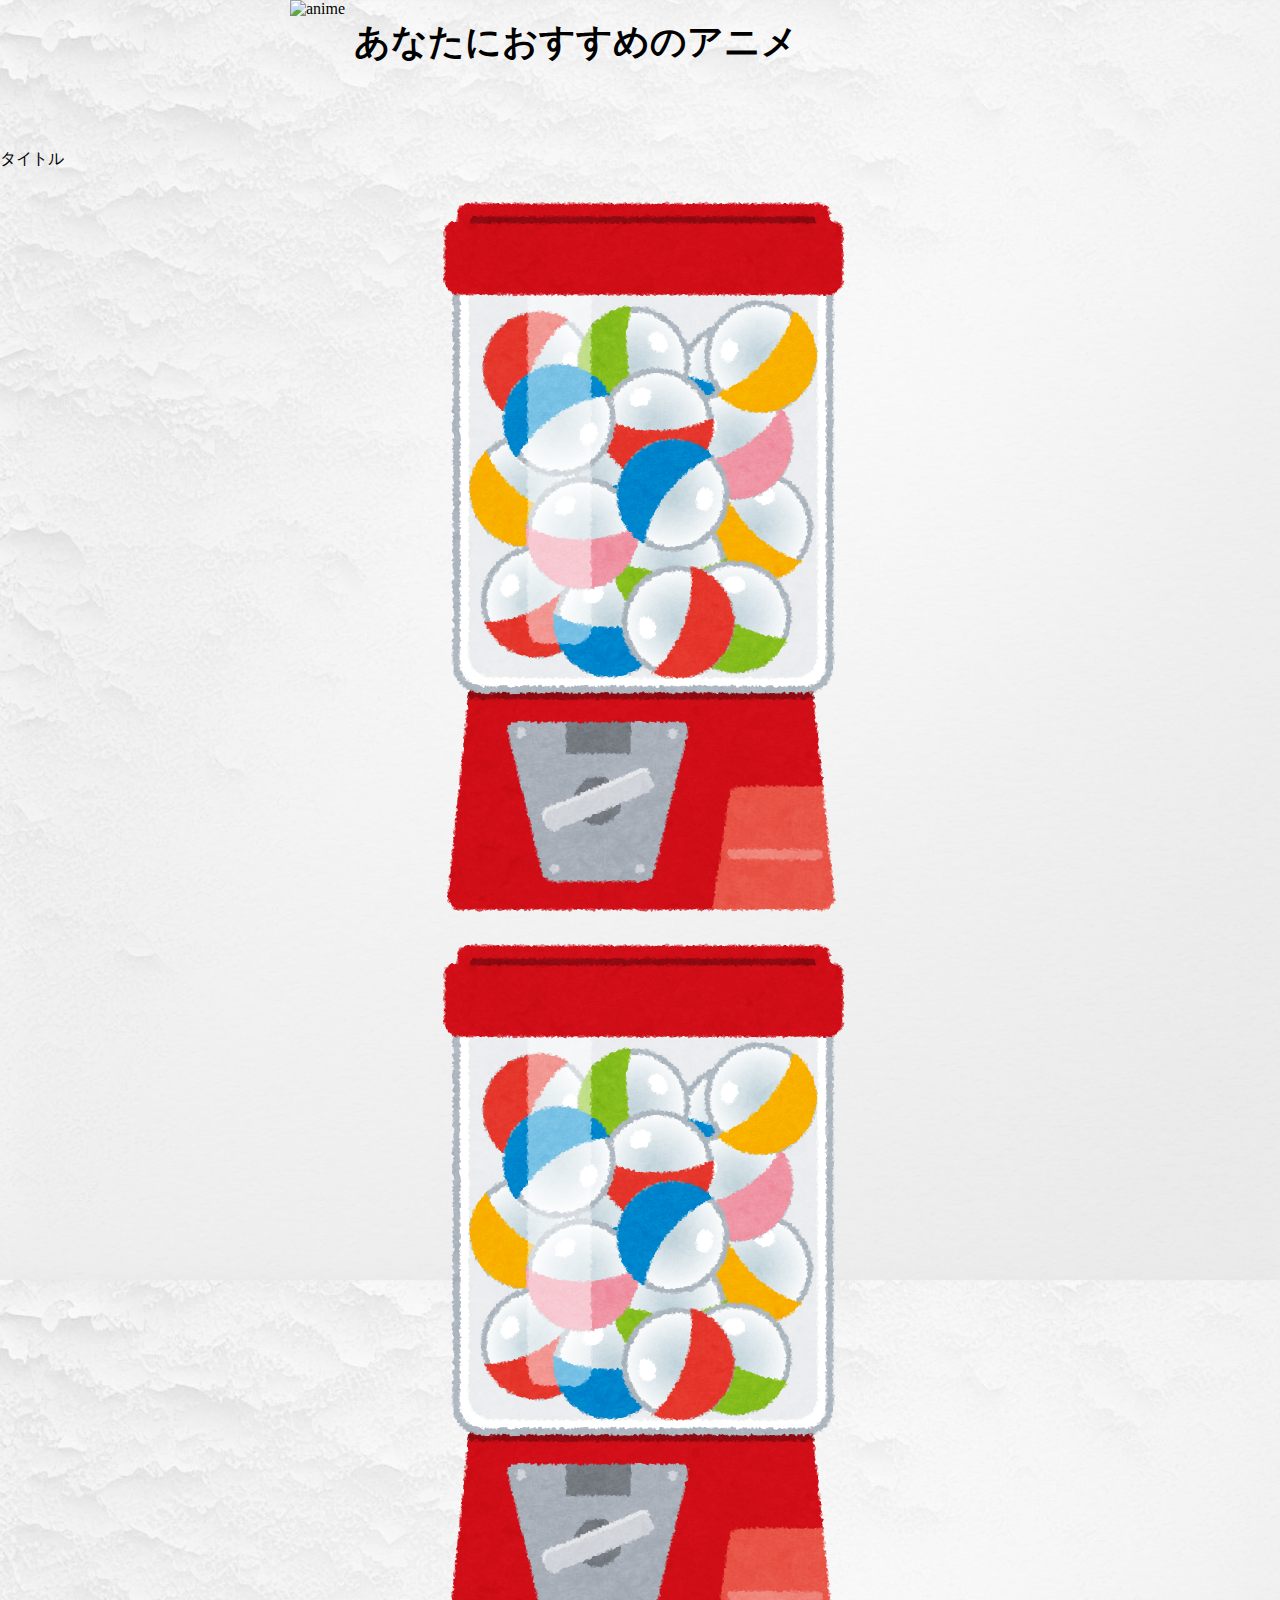
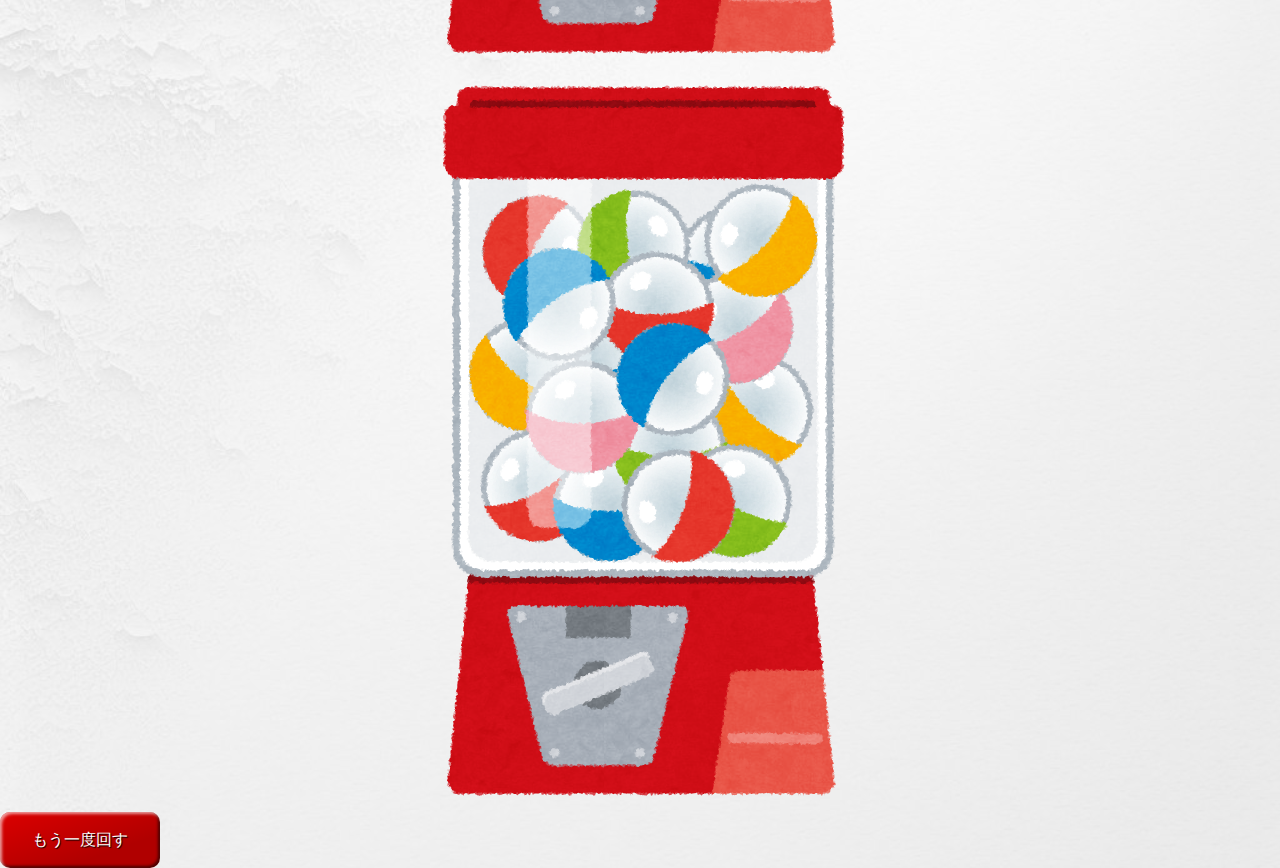
==== start/gatya.html @ 3cb7632f "新垣江耶のpush" ====
<!DOCTYPE html>
<html lang="ja">
<head>
    <meta charset="UTF-8"> 
    <link rel="icon" type="image/png" href="./image/icon.png">
    <link rel="stylesheet" href="style.css">
    <title>アニメガチャ(仮)</title>
    <style>
      /* すべての画像のスタイル */
      img {
        display: block; /* 画像をブロック要素として扱う */
        margin: auto;    /* 画像を中央に配置 */
      }
    
      /* 特定の画像のスタイル */
      .custom-image {
        width: 30%; /* 幅を50%に設定 */
      }
    </style>
</head>
<header>
    <img src="./image/logo.JPG" alt="anime" width="700">
</header>

<body background="./image/Background_6.jpg">
<script src="./index.js">
</script>

<main>
    <h1> あなたにおすすめのアニメ</h1><br>
    <div style="float:left;"><p>タイトル</p><img src="./image/gachagacha.png"/></div>
    <div style="float:left;"><img src="./image/gachagacha.png"/></div>
    <div style="float:left;"><img src="./image/gachagacha.png"/></div>
    <button class="rebutton" type="button" onclick=location.href='./index.html'>もう一度回す</button>

</main>
<!-- <footer>
    <button class="favorite styled" type="button" onclick=location.href='./index.html'>もう一度回す</button>
</footer> -->
</body>
</html>
---- start/style.css ----
@charset "utf-8";

*, *::before, *::after{    
    box-sizing: border-box;
}

a {
    text-decoration: none;
    color: #333;
}

.center a {
    margin-bottom: 16px;
    position: relative;
    top: 160px; 
}

.gatyabutton,.rebutton{
    width: 10em; 
    border: 0;
    line-height: 3.5;
    padding: 0 20px;
    font-size: 1rem;
    text-align: center;
    justify-content: center;
    align-items: center;
    color: #fff;
    text-shadow: 1px 1px 1px #000;
    border-radius: 10px;
    background-color: rgba(220, 0, 0, 1);
    background-image: linear-gradient(to top left, rgba(0, 0, 0, 0.2), rgba(0, 0, 0, 0.2) 30%, rgba(0, 0, 0, 0));
    box-shadow:
    inset 2px 2px 3px rgba(255, 255, 255, 0.6),
    inset -2px -2px 3px rgba(0, 0, 0, 0.6);
}
.gatyabutton:hover,.rebutton:hover {
    background-color: rgba(255, 0, 0, 1);
}

.gatyabutton:active,.rebutton:active {
    box-shadow:
    inset -2px -2px 3px rgba(255, 255, 255, 0.6),
    inset 2px 2px 3px rgba(0, 0, 0, 0.6);
}

html, body {
    height: 100%;
    margin: 0;
}

body {
    display: flex;
    flex-direction: column;
    justify-content: flex-end;
    align-items: center;
    padding-bottom: 10px;
    background-image: url(./image/Background_6.jpg);
    background-size:cover;
    width: 100%;
    display: inline-block;
}

main {
    position: relative;
    display: flex;
    flex-direction: column;
}




h1 {
    position: relative; 
    top: 30%; 
    left: 45%; 
    transform: translate(-50%, -50%); 
    z-index: 1; 
    text-align: center; 
    font-size: 4vh;
    width: 90vw;
}
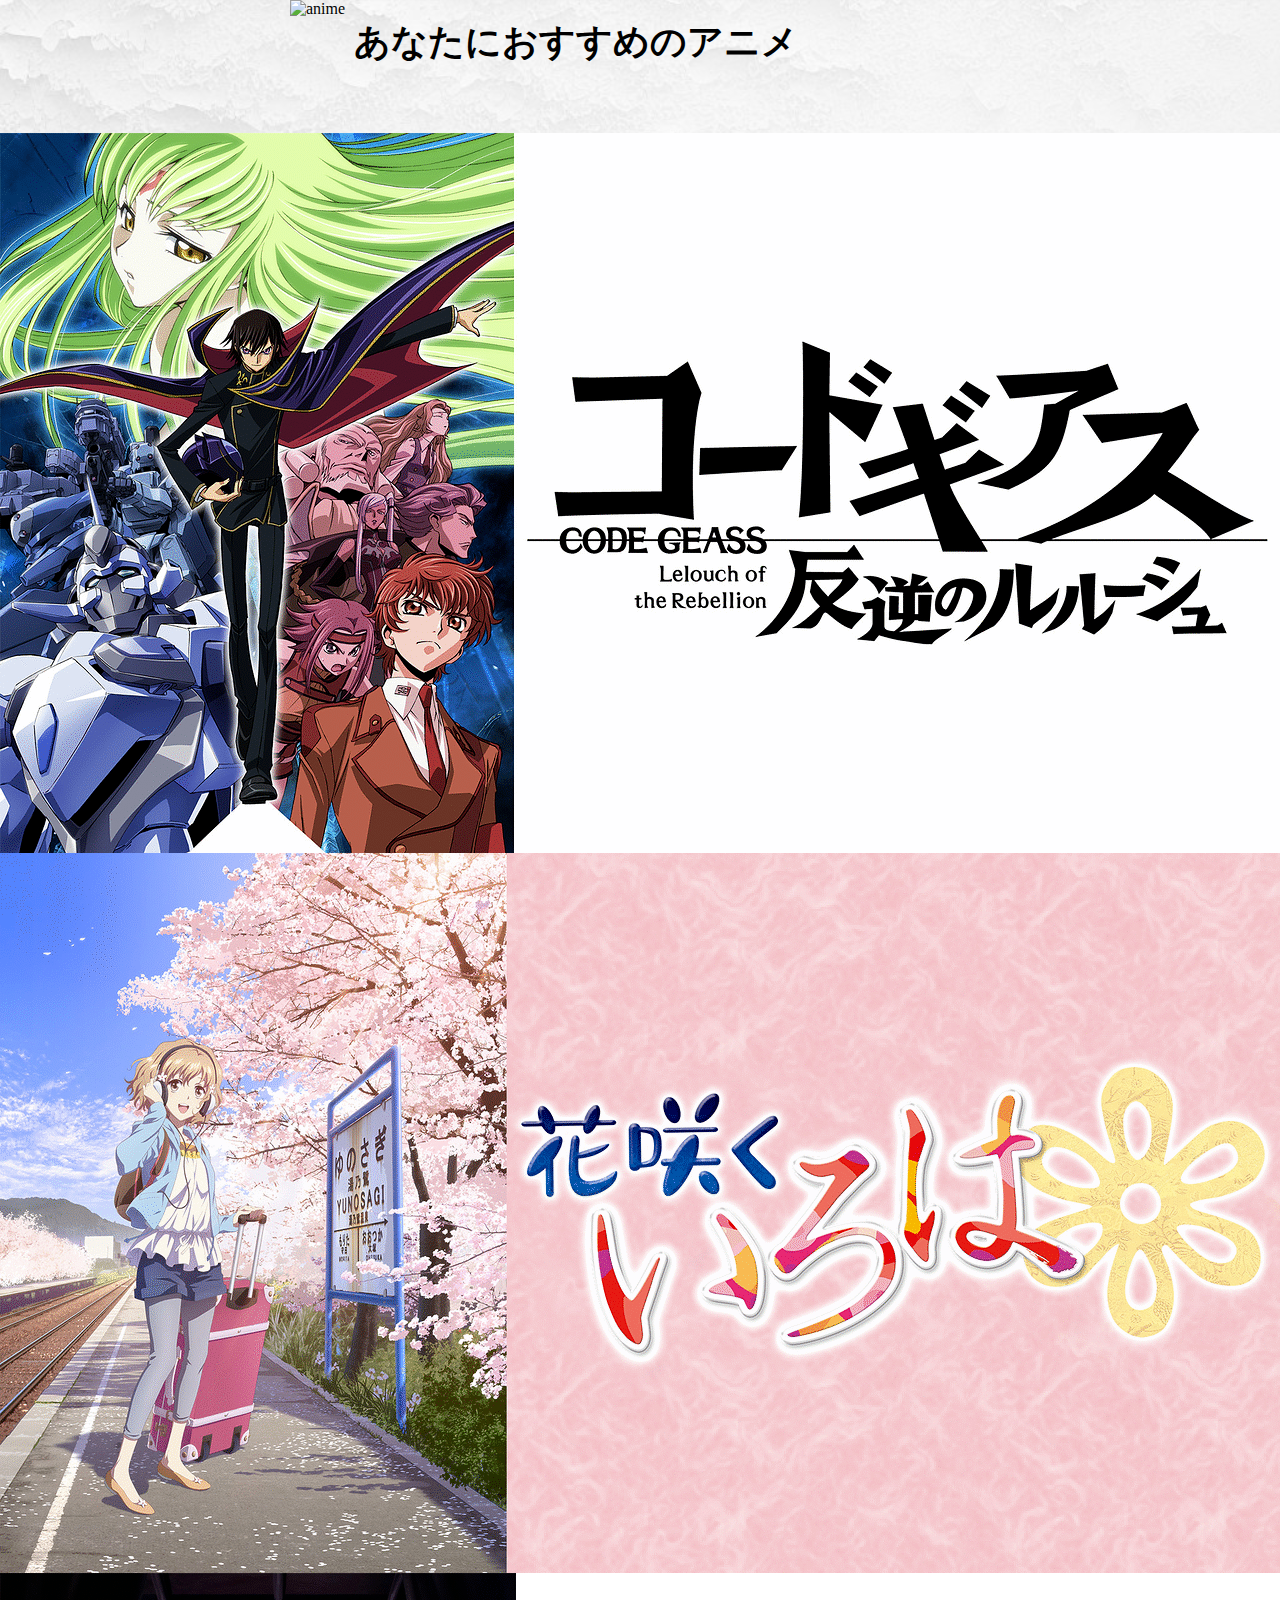
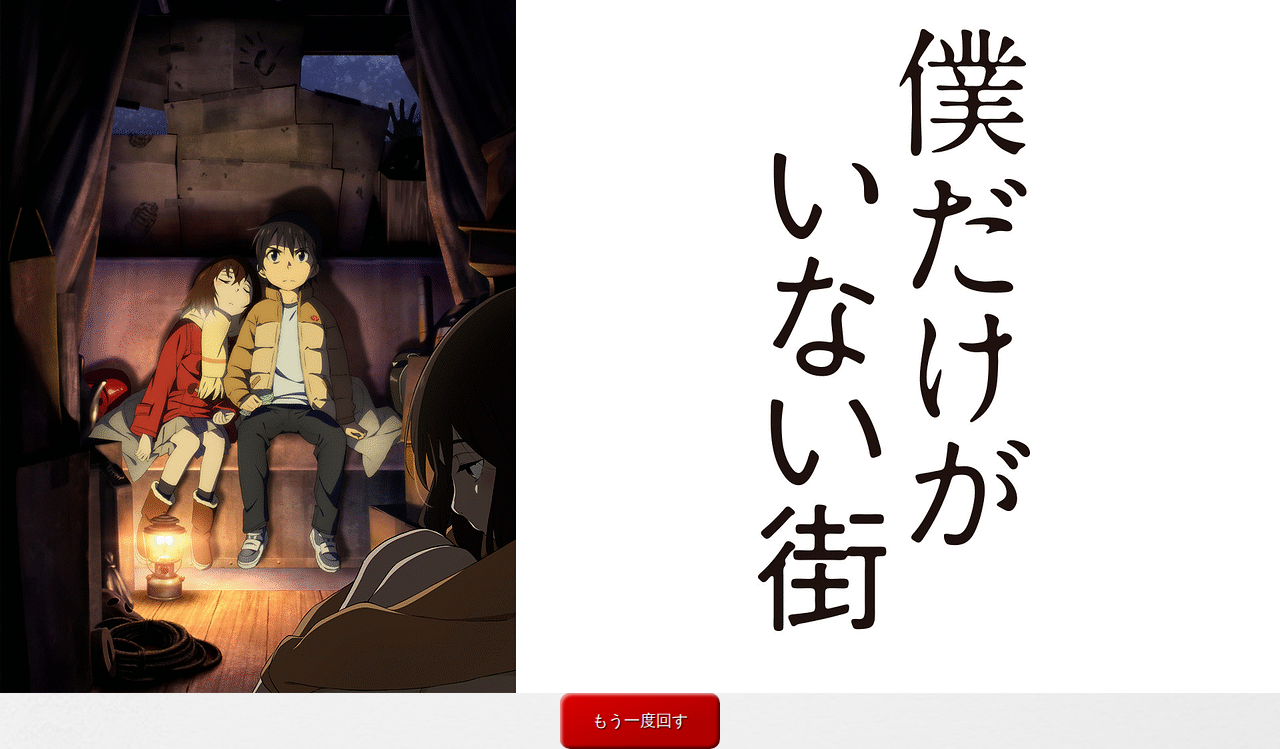
==== commit af2acf7e: "jsファイルの編集" ====
--- a/start/gatya.html
+++ b/start/gatya.html
@@ -7,15 +7,15 @@
     <title>アニメガチャ(仮)</title>
     <style>
       /* すべての画像のスタイル */
-      img {
-        display: block; /* 画像をブロック要素として扱う */
-        margin: auto;    /* 画像を中央に配置 */
-      }
+img {
+    display: block; /* 画像をブロック要素として扱う */
+    margin: auto;    /* 画像を中央に配置 */
+}
     
       /* 特定の画像のスタイル */
-      .custom-image {
-        width: 30%; /* 幅を50%に設定 */
-      }
+.custom-image {
+    width: 30%; /* 幅を50%に設定 */
+}
     </style>
 </head>
 <header>
@@ -28,14 +28,11 @@
 
 <main>
     <h1> あなたにおすすめのアニメ</h1><br>
-    <div style="float:left;"><p>タイトル</p><img src="./image/gachagacha.png"/></div>
-    <div style="float:left;"><img src="./image/gachagacha.png"/></div>
-    <div style="float:left;"><img src="./image/gachagacha.png"/></div>
+    <div id="imageContainer" style="float: left;"></div>
     <button class="rebutton" type="button" onclick=location.href='./index.html'>もう一度回す</button>
+</main>
 
-</main>
-<!-- <footer>
-    <button class="favorite styled" type="button" onclick=location.href='./index.html'>もう一度回す</button>
-</footer> -->
+<script type="text/javascript" src="./main.js"></script>
+
 </body>
 </html>--- a/start/style.css
+++ b/start/style.css
@@ -22,6 +22,7 @@
     padding: 0 20px;
     font-size: 1rem;
     text-align: center;
+    margin:0 auto; 
     justify-content: center;
     align-items: center;
     color: #fff;
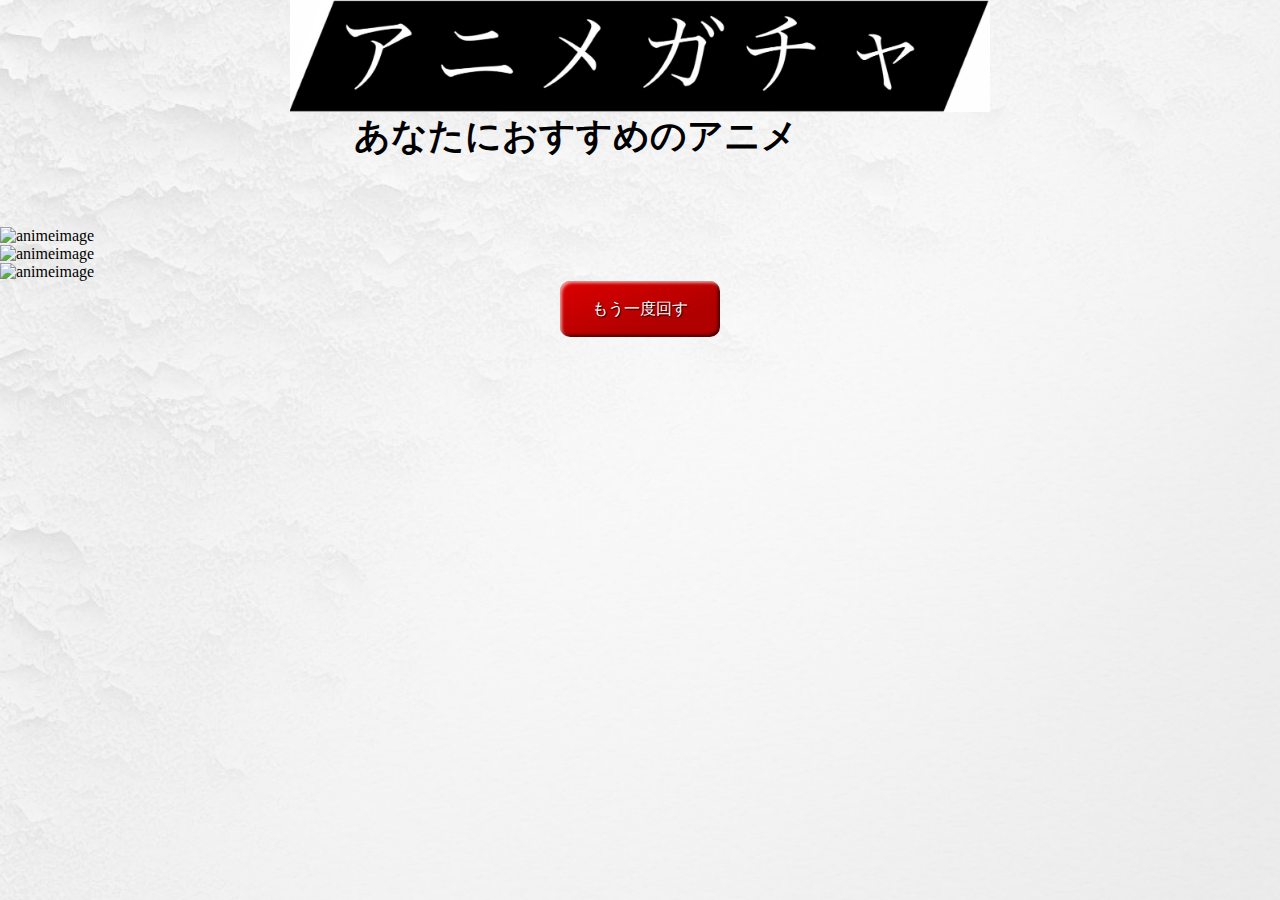
==== commit 9fc24af1: "修正" ====
--- a/start/gatya.html
+++ b/start/gatya.html
@@ -19,7 +19,7 @@
     </style>
 </head>
 <header>
-    <img src="./image/logo.JPG" alt="anime" width="700">
+    <img src="./image/logo.jpg" alt="anime" width="700">
 </header>
 
 <body background="./image/Background_6.jpg">
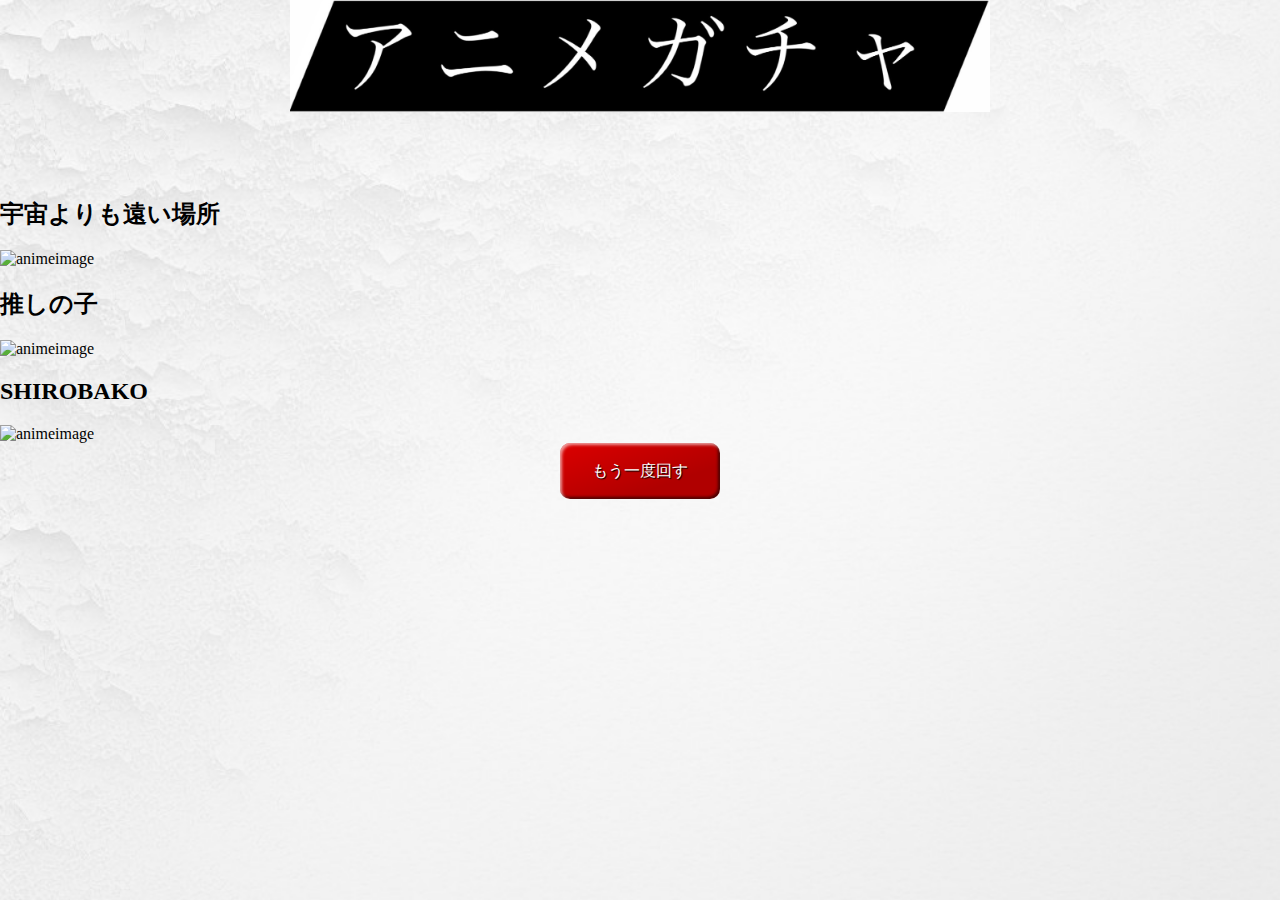
==== commit 3123fd49: "GIFを追加" ====
--- a/start/gatya.html
+++ b/start/gatya.html
@@ -27,7 +27,7 @@
 </script>
 
 <main>
-    <h1> あなたにおすすめのアニメ</h1><br>
+    <h1> </h1><br>
     <div id="imageContainer" style="float: left;"></div>
     <button class="rebutton" type="button" onclick=location.href='./index.html'>もう一度回す</button>
 </main>
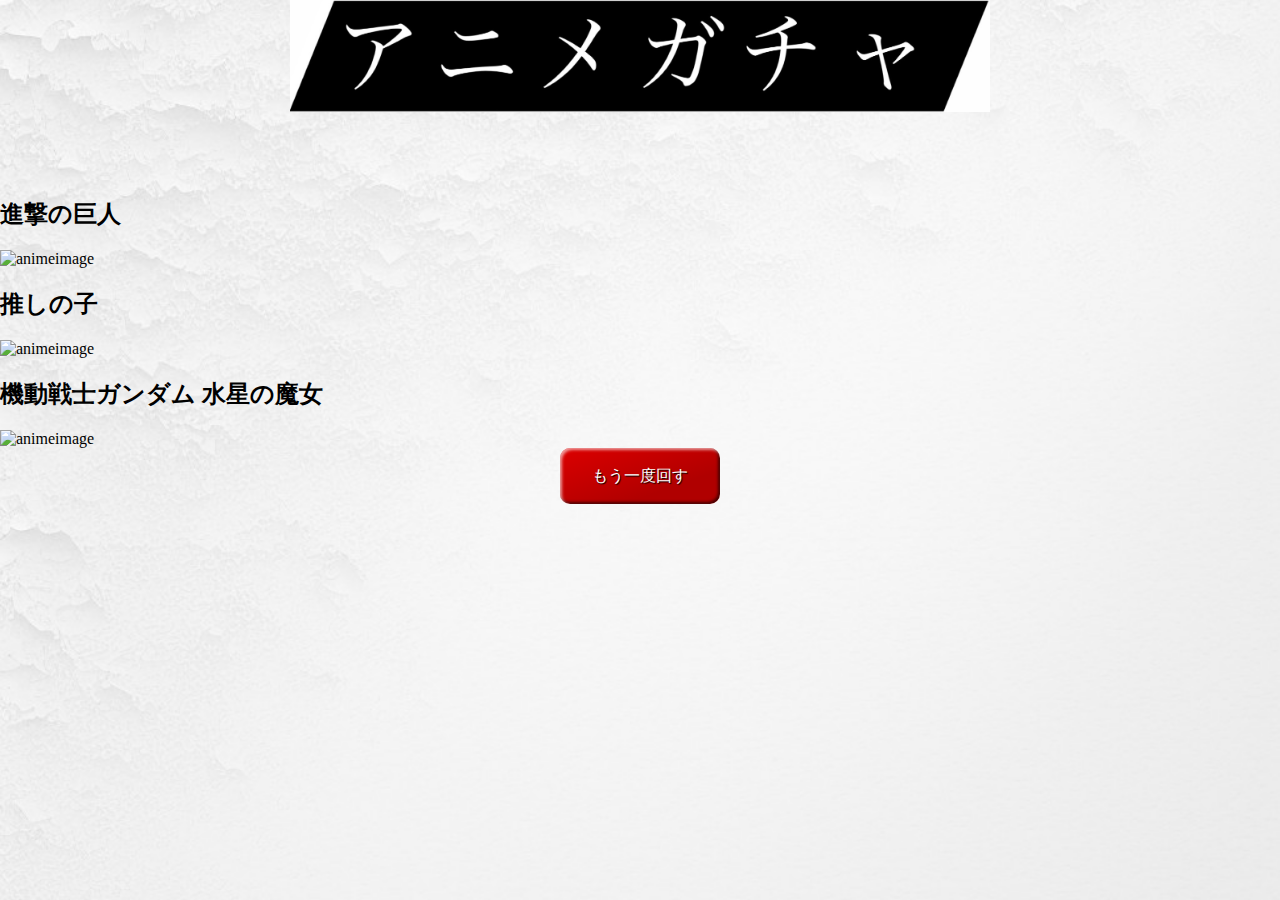
==== commit 87e9f473: "GIFと音を追加" ====
--- a/start/gatya.html
+++ b/start/gatya.html
@@ -23,8 +23,7 @@
 </header>
 
 <body background="./image/Background_6.jpg">
-<script src="./index.js">
-</script>
+
 
 <main>
     <h1> </h1><br>
@@ -32,7 +31,7 @@
     <button class="rebutton" type="button" onclick=location.href='./index.html'>もう一度回す</button>
 </main>
 
-<script type="text/javascript" src="./main.js"></script>
+<script type="text/javascript" src="./gatya.js"></script>
 
 </body>
 </html>